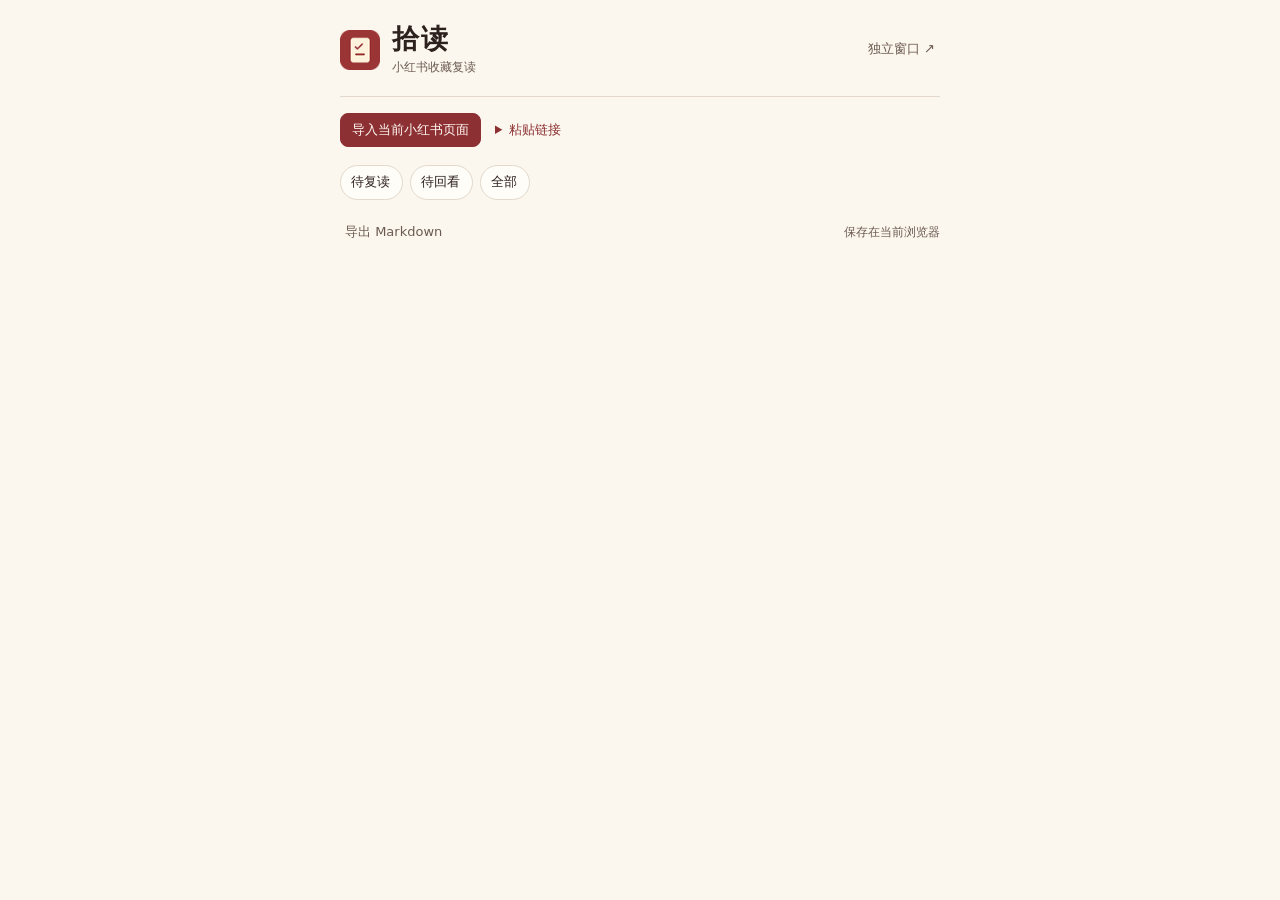
==== index.html @ a4b76691 "feat: 拾读初版，支持收藏复读、行动与到期提醒" ====
<!doctype html>
<html lang="zh-CN">
<head>
  <meta charset="utf-8">
  <meta name="viewport" content="width=device-width, initial-scale=1">
  <title>拾读 · 小红书收藏复读</title>
  <link rel="stylesheet" href="style.css">
</head>
<body>
  <main>
    <header class="masthead">
      <img src="icons/48.png" width="40" height="40" alt="">
      <div><h1>拾读</h1><p>小红书收藏复读</p></div>
      <button id="open-workspace" class="quiet workspace" type="button">独立窗口 ↗</button>
    </header>
    <section class="capture" aria-label="导入收藏">
      <button class="primary" id="capture" type="button">导入当前小红书页面</button>
      <details>
        <summary>粘贴链接</summary>
        <form id="paste-form">
          <label for="links">小红书帖子链接或分享文本，可粘贴多条</label>
          <textarea id="links" required rows="3" placeholder="https://www.xiaohongshu.com/explore/…"></textarea>
          <button type="submit">加入待复读</button>
        </form>
      </details>
      <p id="notice" class="notice" role="status"></p>
    </section>
    <nav aria-label="收藏列表">
      <button type="button" data-view="inbox">待复读 <span></span></button>
      <button type="button" data-view="due">待回看 <span></span></button>
      <button type="button" data-view="all">全部 <span></span></button>
    </nav>
    <section id="list" aria-label="收藏条目"></section>
    <footer><button id="export" class="quiet" type="button">导出 Markdown</button><span>保存在当前浏览器</span></footer>
  </main>
  <template id="card-template">
    <article class="card">
      <div class="meta"><span class="kind"></span><span class="date"></span></div>
      <h2></h2>
      <p class="body"></p>
      <div class="card-actions">
        <a target="_blank" rel="noopener noreferrer">打开原帖 ↗</a>
        <button class="edit" type="button"></button>
        <button class="check" type="button">记录复盘</button>
      </div>
      <details class="history"><summary></summary><ol></ol></details>
    </article>
  </template>
  <dialog id="editor">
    <form id="edit-form">
      <h2>复读后怎么用？</h2>
      <label for="title">标题</label>
      <input id="title" maxlength="120" placeholder="给这条收藏起个名字">
      <label for="kind">处理方式</label>
      <select id="kind">
        <option value="note">写成笔记</option>
        <option value="action">转成行动</option>
        <option value="archived">归档</option>
      </select>
      <label id="body-label" for="body">用自己的话写下值得留下的内容</label>
      <textarea id="body" rows="4" maxlength="10000"></textarea>
      <div id="date-field"><label for="due-date">回看日期</label><input id="due-date" type="date"></div>
      <p class="error" role="status"></p>
      <div class="dialog-actions"><button class="cancel" type="button">取消</button><button class="primary" type="submit">保存</button></div>
    </form>
  </dialog>
  <dialog id="check-dialog">
    <form id="check-form">
      <h2>记录复盘</h2>
      <label for="outcome">这次怎么样？</label>
      <select id="outcome">
        <option value="progress">有进展</option>
        <option value="blocked">卡住了</option>
        <option value="complete">已完成，结束跟进</option>
      </select>
      <label id="check-label" for="check-text">这次做了什么？</label>
      <textarea id="check-text" rows="4" required maxlength="10000"></textarea>
      <div id="next-field"><label for="next-date">下次回看日期</label><input id="next-date" type="date" required></div>
      <p class="error" role="status"></p>
      <div class="dialog-actions"><button class="cancel" type="button">取消</button><button class="primary" type="submit">保存复盘</button></div>
    </form>
  </dialog>
  <script src="app.js" type="module"></script>
</body>
</html>
---- style.css ----
:root {
  color-scheme: light;
  font-family: "DM Sans", "Microsoft YaHei", "PingFang SC", system-ui, sans-serif;
  color: #2d211d;
  background: #fbf7ee;
  --ink: #2d211d;
  --muted: #6c5b52;
  --red: #8d3033;
  --line: #e3d8cb;
  --paper: #fffdf8;
}
* { box-sizing: border-box; }
[hidden] { display: none !important; }
body { margin: 0; min-width: 270px; }
main { max-width: 660px; margin: 0 auto; padding: 24px clamp(14px, 5vw, 30px); }
h1, h2, p { margin: 0; }
.masthead { display: flex; align-items: center; gap: 12px; padding-bottom: 20px; border-bottom: 1px solid var(--line); }
h1 { font-size: 27px; font-weight: 740; letter-spacing: .06em; line-height: 1.13; }
.masthead p { font-size: 12px; color: var(--muted); margin-top: 4px; }
.workspace { margin-left: auto; }
.capture { margin: 16px 0 6px; display: flex; flex-wrap: wrap; align-items: center; gap: 10px 14px; }
.capture details[open] { flex-basis: 100%; }
.capture details form { padding: 10px 0 0; }
.capture details button { margin-top: 8px; }
.notice { flex-basis: 100%; color: var(--muted); font-size: 13px; line-height: 1.55; }
.notice:empty, .error:empty { display: none; }
button, input, select, textarea { font: inherit; }
button, .card a {
  display: inline-block; border: 1px solid var(--line); background: var(--paper); border-radius: 8px;
  color: var(--ink); padding: 8px 11px; cursor: pointer; font-size: 13px; line-height: 1.3; text-decoration: none;
}
button:hover, .card a:hover { border-color: #ae8b7d; background: #fff2e7; }
button:disabled { opacity: .6; cursor: wait; }
button.primary { background: var(--red); border-color: var(--red); color: #fff8f3; }
button.primary:hover { background: #6e2427; }
button.quiet { background: transparent; border-color: transparent; color: var(--muted); padding-inline: 4px; }
button.quiet:hover { text-decoration: underline; }
:focus-visible { outline: 2px solid var(--red); outline-offset: 3px; }
nav { display: flex; flex-wrap: wrap; gap: 7px; margin: 18px 0 14px; }
nav button { border-radius: 999px; padding-inline: 10px; }
nav button[aria-pressed="true"] { color: #7e2829; border-color: #e4b7ae; background: #f7e7e1; font-weight: 700; }
nav span { margin-left: 2px; font-variant-numeric: tabular-nums; }
.card, .empty { padding: 17px; background: var(--paper); border: 1px solid var(--line); border-radius: 12px; }
.card + .card { margin-top: 10px; }
.card h2, .empty h2, dialog h2 { font-size: 17px; line-height: 1.5; overflow-wrap: anywhere; }
.empty { padding: 27px 18px; }
.empty p, .card .body { margin-top: 7px; line-height: 1.65; font-size: 14px; overflow-wrap: anywhere; white-space: pre-wrap; }
.empty p { color: var(--muted); }
.meta { display: flex; flex-wrap: wrap; gap: 6px 12px; align-items: center; margin-bottom: 8px; font-size: 12px; color: var(--muted); }
.kind { background: #eee9db; color: #544536; border-radius: 5px; padding: 3px 6px; }
.kind[data-kind=action] { background: #f5e3de; color: #7e2b2d; }
.kind[data-kind=note] { background: #e4eee2; color: #36563c; }
.overdue { color: var(--red); font-weight: 660; }
.card-actions { display: flex; flex-wrap: wrap; gap: 6px; margin-top: 13px; }
summary { cursor: pointer; color: var(--red); font-size: 13px; }
.history { margin-top: 13px; border-top: 1px solid var(--line); padding-top: 10px; }
.history ol { padding-left: 20px; margin-bottom: 0; font-size: 13px; }
.history li + li { margin-top: 8px; }
.history li p { white-space: pre-wrap; overflow-wrap: anywhere; margin-top: 3px; }
footer { display: flex; align-items: center; justify-content: space-between; gap: 8px; margin-top: 15px; font-size: 12px; color: var(--muted); }
dialog { width: min(460px, calc(100% - 24px)); max-height: calc(100% - 24px); border: 1px solid var(--line); border-radius: 15px; background: var(--paper); padding: 19px; color: var(--ink); }
dialog::backdrop { background: #30241d55; }
label { display: block; font-size: 13px; margin: 11px 0 5px; color: var(--muted); }
input, select, textarea { display: block; width: 100%; padding: 8px; border: 1px solid #cebfb1; border-radius: 7px; color: var(--ink); background: #fffefb; font-size: 14px; }
textarea { resize: vertical; }
.error { margin-top: 9px; font-size: 13px; color: var(--red); }
.dialog-actions { display: flex; justify-content: flex-end; gap: 8px; margin-top: 15px; }
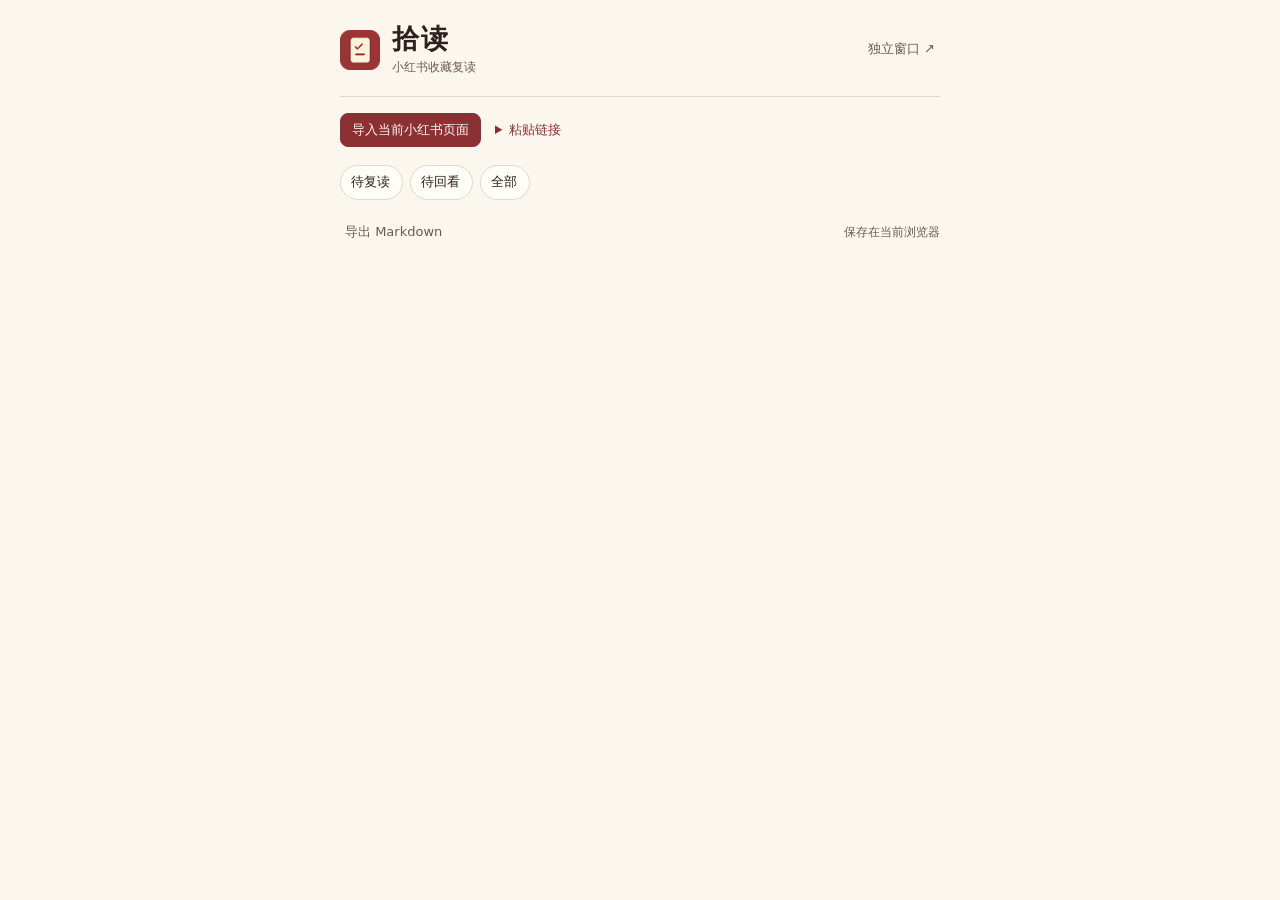
==== commit e522e127: "fix: 仅导入收藏并支持取消收藏后移出复读" ====
--- a/index.html
+++ b/index.html
@@ -42,6 +42,7 @@
         <a target="_blank" rel="noopener noreferrer">打开原帖 ↗</a>
         <button class="edit" type="button"></button>
         <button class="check" type="button">记录复盘</button>
+        <button class="uncollect" type="button">取消收藏并移出</button>
       </div>
       <details class="history"><summary></summary><ol></ol></details>
     </article>
--- a/style.css
+++ b/style.css
@@ -52,6 +52,7 @@
 .kind[data-kind=note] { background: #e4eee2; color: #36563c; }
 .overdue { color: var(--red); font-weight: 660; }
 .card-actions { display: flex; flex-wrap: wrap; gap: 6px; margin-top: 13px; }
+.card-actions .uncollect { color: var(--red); }
 summary { cursor: pointer; color: var(--red); font-size: 13px; }
 .history { margin-top: 13px; border-top: 1px solid var(--line); padding-top: 10px; }
 .history ol { padding-left: 20px; margin-bottom: 0; font-size: 13px; }
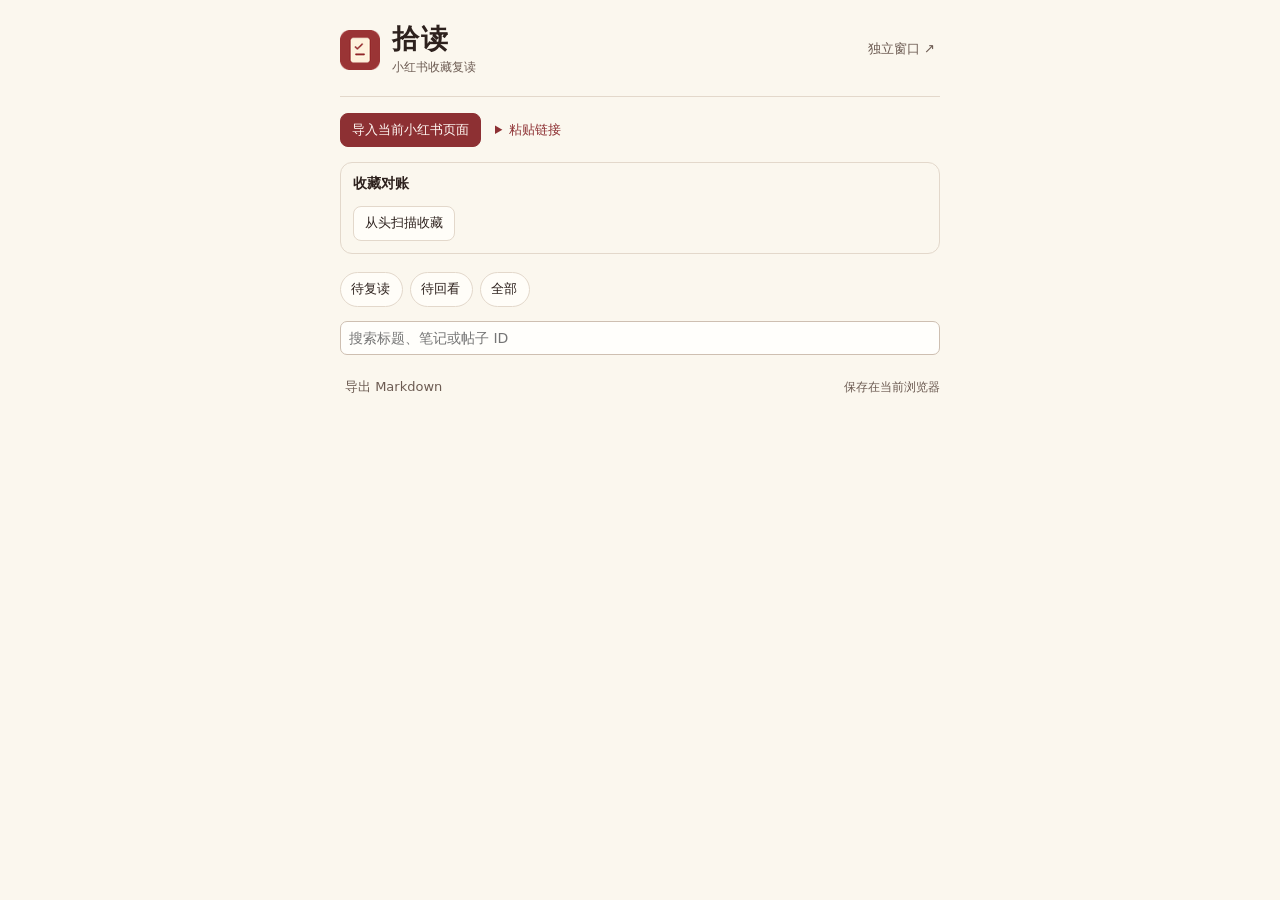
==== commit 851e8cd8: "feat: 添加收藏分页对账并改进取消收藏（v0.1.4）" ====
--- a/index.html
+++ b/index.html
@@ -25,11 +25,28 @@
       </details>
       <p id="notice" class="notice" role="status"></p>
     </section>
+    <section class="scan" aria-labelledby="scan-title">
+      <h2 id="scan-title">收藏对账</h2>
+      <div class="card-actions">
+        <button id="scan-start" type="button">从头扫描收藏</button>
+        <button id="scan-resume" type="button" hidden>继续扫描</button>
+        <button id="scan-pause" type="button" hidden>暂停扫描</button>
+        <button id="scan-export" type="button" hidden>导出对账 CSV</button>
+      </div>
+      <p id="scan-summary" class="notice" role="status"></p>
+      <progress id="scan-progress" hidden></progress>
+    </section>
     <nav aria-label="收藏列表">
       <button type="button" data-view="inbox">待复读 <span></span></button>
       <button type="button" data-view="due">待回看 <span></span></button>
       <button type="button" data-view="all">全部 <span></span></button>
     </nav>
+    <input id="item-search" type="search" aria-label="搜索收藏" placeholder="搜索标题、笔记或帖子 ID">
+    <div class="card-actions" id="pager" hidden>
+      <button id="previous-page" type="button">上一页</button>
+      <span id="page-position" aria-live="polite"></span>
+      <button id="next-page" type="button">下一页</button>
+    </div>
     <section id="list" aria-label="收藏条目"></section>
     <footer><button id="export" class="quiet" type="button">导出 Markdown</button><span>保存在当前浏览器</span></footer>
   </main>
--- a/style.css
+++ b/style.css
@@ -66,3 +66,11 @@
 textarea { resize: vertical; }
 .error { margin-top: 9px; font-size: 13px; color: var(--red); }
 .dialog-actions { display: flex; justify-content: flex-end; gap: 8px; margin-top: 15px; }
+
+.scan { margin-top: 15px; padding: 12px; border: 1px solid var(--line); border-radius: 12px; }
+.scan h2 { margin: 0; font-size: 14px; }
+.scan .notice { margin-bottom: 0; white-space: pre-line; }
+.scan progress { width: 100%; margin-top: 8px; accent-color: var(--red); }
+#item-search { margin-bottom: 10px; }
+#pager { margin: 0 0 12px; align-items: center; justify-content: space-between; }
+#page-position { font-size: 12px; color: var(--muted); }
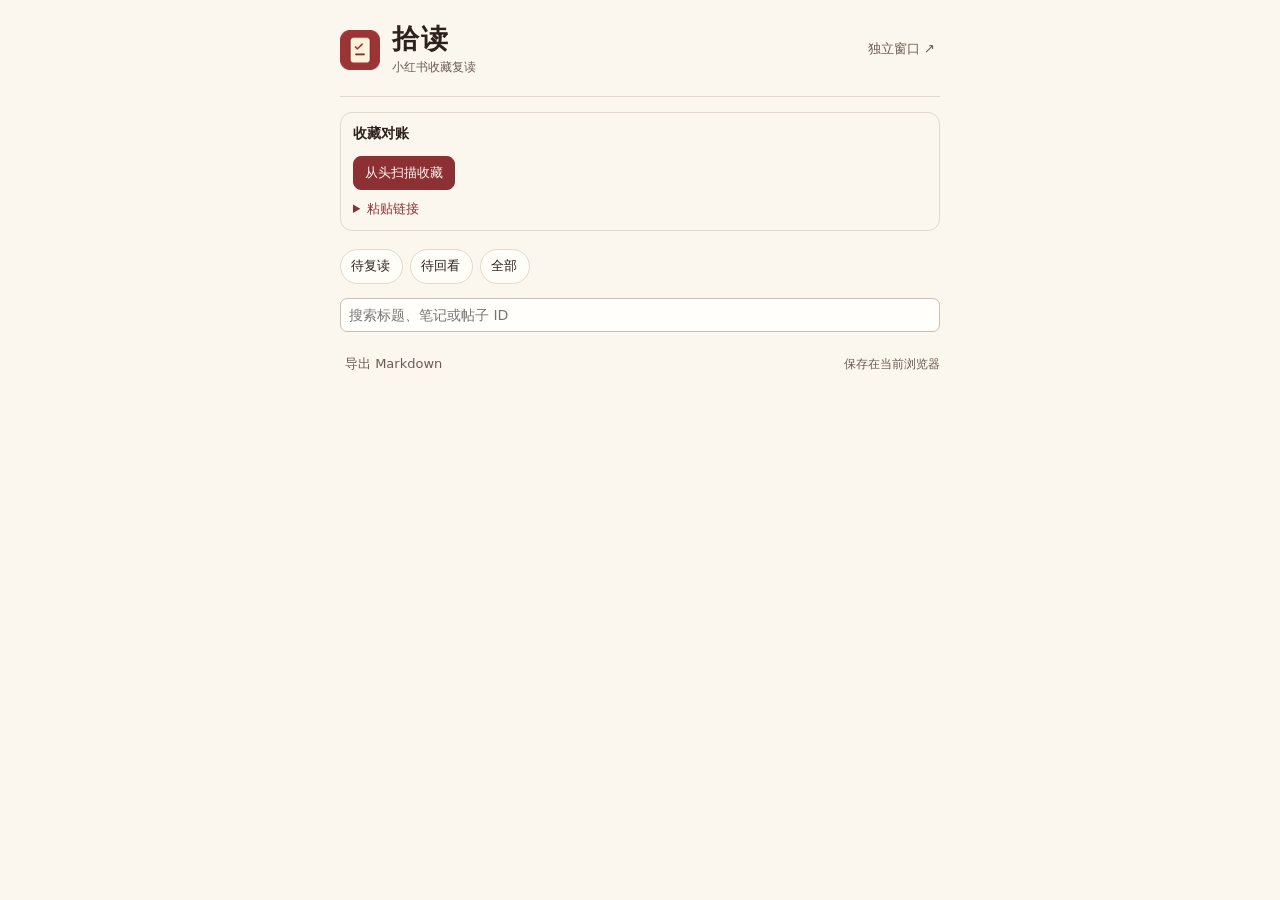
==== commit 8851f820: "refactor: 简化收藏扫描入口（v0.1.7）" ====
--- a/index.html
+++ b/index.html
@@ -13,9 +13,17 @@
       <div><h1>拾读</h1><p>小红书收藏复读</p></div>
       <button id="open-workspace" class="quiet workspace" type="button">独立窗口 ↗</button>
     </header>
-    <section class="capture" aria-label="导入收藏">
-      <button class="primary" id="capture" type="button">导入当前小红书页面</button>
-      <details>
+    <section class="scan" aria-labelledby="scan-title">
+      <h2 id="scan-title">收藏对账</h2>
+      <div class="card-actions">
+        <button id="scan-start" class="primary" type="button">从头扫描收藏</button>
+        <button id="scan-resume" type="button" hidden>继续扫描</button>
+        <button id="scan-pause" type="button" hidden>暂停扫描</button>
+        <button id="scan-export" type="button" hidden>导出对账 CSV</button>
+      </div>
+      <p id="scan-summary" class="notice" role="status"></p>
+      <progress id="scan-progress" hidden></progress>
+      <details class="paste-links">
         <summary>粘贴链接</summary>
         <form id="paste-form">
           <label for="links">小红书帖子链接或分享文本，可粘贴多条</label>
@@ -24,17 +32,6 @@
         </form>
       </details>
       <p id="notice" class="notice" role="status"></p>
-    </section>
-    <section class="scan" aria-labelledby="scan-title">
-      <h2 id="scan-title">收藏对账</h2>
-      <div class="card-actions">
-        <button id="scan-start" type="button">从头扫描收藏</button>
-        <button id="scan-resume" type="button" hidden>继续扫描</button>
-        <button id="scan-pause" type="button" hidden>暂停扫描</button>
-        <button id="scan-export" type="button" hidden>导出对账 CSV</button>
-      </div>
-      <p id="scan-summary" class="notice" role="status"></p>
-      <progress id="scan-progress" hidden></progress>
     </section>
     <nav aria-label="收藏列表">
       <button type="button" data-view="inbox">待复读 <span></span></button>
--- a/style.css
+++ b/style.css
@@ -18,10 +18,9 @@
 h1 { font-size: 27px; font-weight: 740; letter-spacing: .06em; line-height: 1.13; }
 .masthead p { font-size: 12px; color: var(--muted); margin-top: 4px; }
 .workspace { margin-left: auto; }
-.capture { margin: 16px 0 6px; display: flex; flex-wrap: wrap; align-items: center; gap: 10px 14px; }
-.capture details[open] { flex-basis: 100%; }
-.capture details form { padding: 10px 0 0; }
-.capture details button { margin-top: 8px; }
+.paste-links { margin-top: 10px; }
+.paste-links form { padding-top: 4px; }
+.paste-links button { margin-top: 8px; }
 .notice { flex-basis: 100%; color: var(--muted); font-size: 13px; line-height: 1.55; }
 .notice:empty, .error:empty { display: none; }
 button, input, select, textarea { font: inherit; }
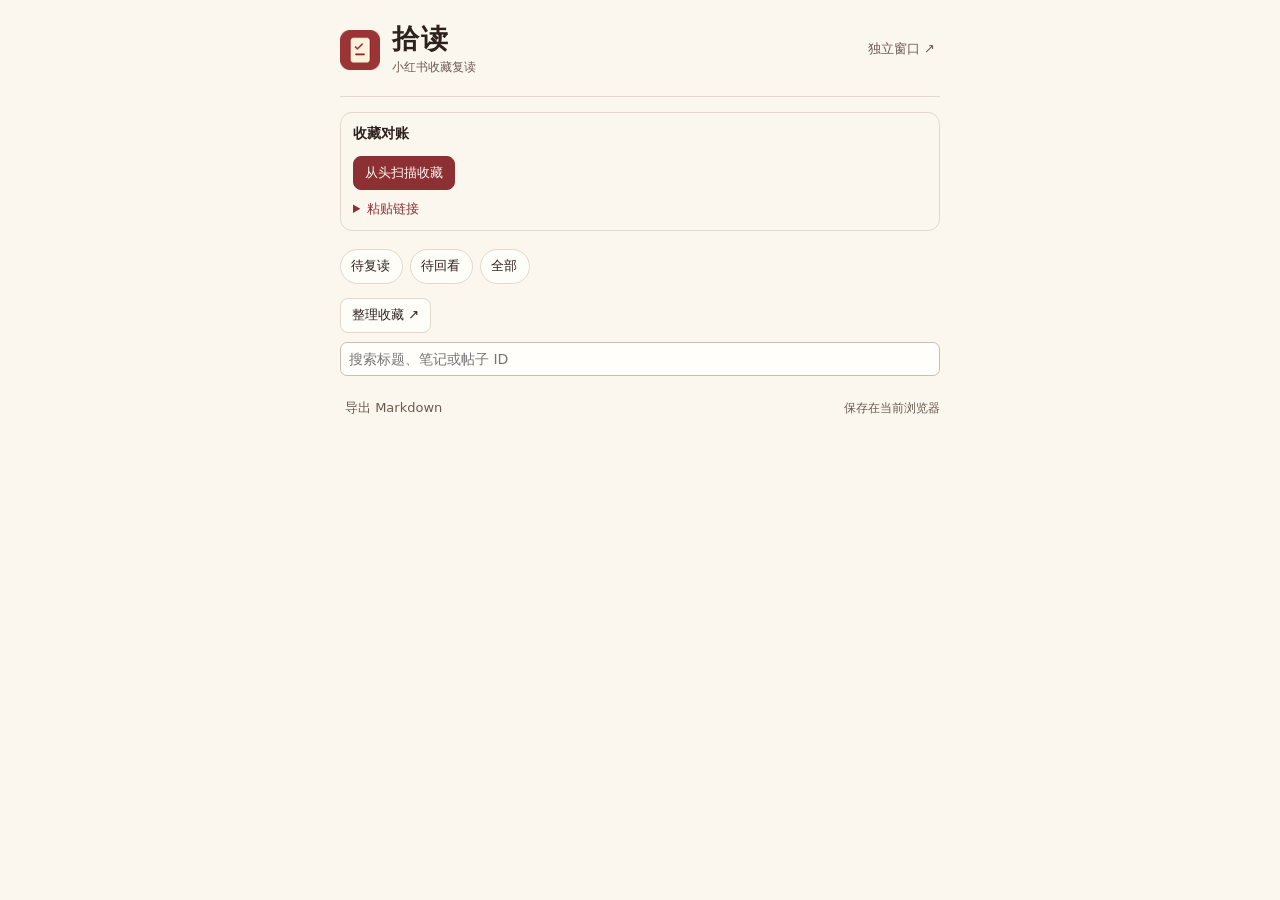
==== commit 3c68f44e: "feat: 三轮收藏整理并恢复原帖连接错误（v0.1.8）" ====
--- a/index.html
+++ b/index.html
@@ -38,6 +38,7 @@
       <button type="button" data-view="due">待回看 <span></span></button>
       <button type="button" data-view="all">全部 <span></span></button>
     </nav>
+    <div class="card-actions"><button id="open-cleanup" type="button">整理收藏 ↗</button></div>
     <input id="item-search" type="search" aria-label="搜索收藏" placeholder="搜索标题、笔记或帖子 ID">
     <div class="card-actions" id="pager" hidden>
       <button id="previous-page" type="button">上一页</button>
--- a/style.css
+++ b/style.css
@@ -73,3 +73,5 @@
 #item-search { margin-bottom: 10px; }
 #pager { margin: 0 0 12px; align-items: center; justify-content: space-between; }
 #page-position { font-size: 12px; color: var(--muted); }
+
+#open-cleanup { margin-bottom: 9px; }
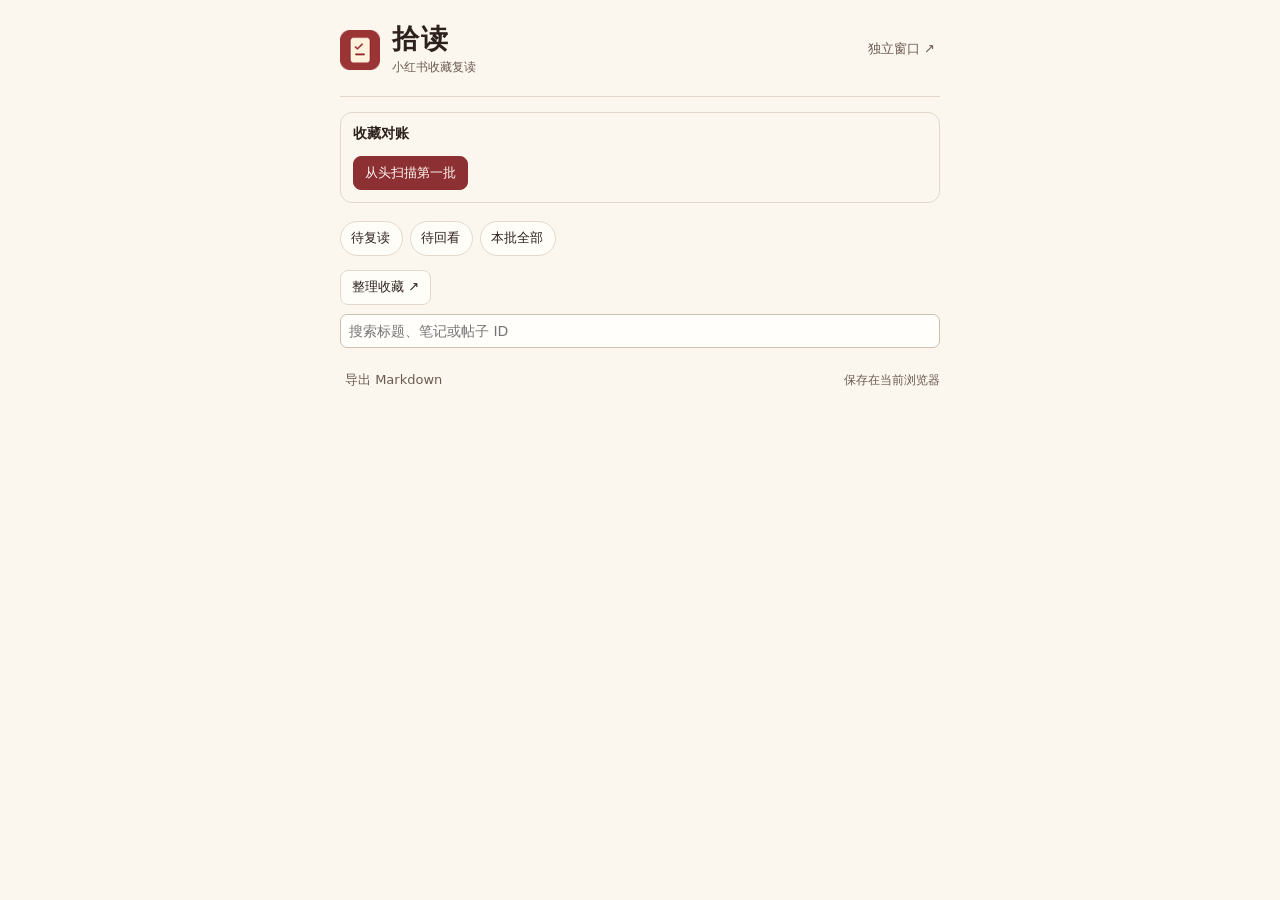
==== commit ecba5c81: "feat: 收藏分批并在站点安全限制时暂停（v0.1.9）" ====
--- a/index.html
+++ b/index.html
@@ -16,27 +16,22 @@
     <section class="scan" aria-labelledby="scan-title">
       <h2 id="scan-title">收藏对账</h2>
       <div class="card-actions">
-        <button id="scan-start" class="primary" type="button">从头扫描收藏</button>
+        <button id="scan-start" class="primary" type="button">从头扫描第一批</button>
+        <button id="scan-next" class="primary" type="button" hidden>扫描下一批</button>
         <button id="scan-resume" type="button" hidden>继续扫描</button>
         <button id="scan-pause" type="button" hidden>暂停扫描</button>
         <button id="scan-export" type="button" hidden>导出对账 CSV</button>
       </div>
       <p id="scan-summary" class="notice" role="status"></p>
       <progress id="scan-progress" hidden></progress>
-      <details class="paste-links">
-        <summary>粘贴链接</summary>
-        <form id="paste-form">
-          <label for="links">小红书帖子链接或分享文本，可粘贴多条</label>
-          <textarea id="links" required rows="3" placeholder="https://www.xiaohongshu.com/explore/…"></textarea>
-          <button type="submit">加入待复读</button>
-        </form>
-      </details>
+      <p id="site-block" class="notice" role="status" hidden></p>
+      <button id="site-resume" type="button" hidden>收藏页恢复后重新检查</button>
       <p id="notice" class="notice" role="status"></p>
     </section>
     <nav aria-label="收藏列表">
       <button type="button" data-view="inbox">待复读 <span></span></button>
       <button type="button" data-view="due">待回看 <span></span></button>
-      <button type="button" data-view="all">全部 <span></span></button>
+      <button type="button" data-view="all">本批全部 <span></span></button>
     </nav>
     <div class="card-actions"><button id="open-cleanup" type="button">整理收藏 ↗</button></div>
     <input id="item-search" type="search" aria-label="搜索收藏" placeholder="搜索标题、笔记或帖子 ID">
--- a/style.css
+++ b/style.css
@@ -18,9 +18,6 @@
 h1 { font-size: 27px; font-weight: 740; letter-spacing: .06em; line-height: 1.13; }
 .masthead p { font-size: 12px; color: var(--muted); margin-top: 4px; }
 .workspace { margin-left: auto; }
-.paste-links { margin-top: 10px; }
-.paste-links form { padding-top: 4px; }
-.paste-links button { margin-top: 8px; }
 .notice { flex-basis: 100%; color: var(--muted); font-size: 13px; line-height: 1.55; }
 .notice:empty, .error:empty { display: none; }
 button, input, select, textarea { font: inherit; }
